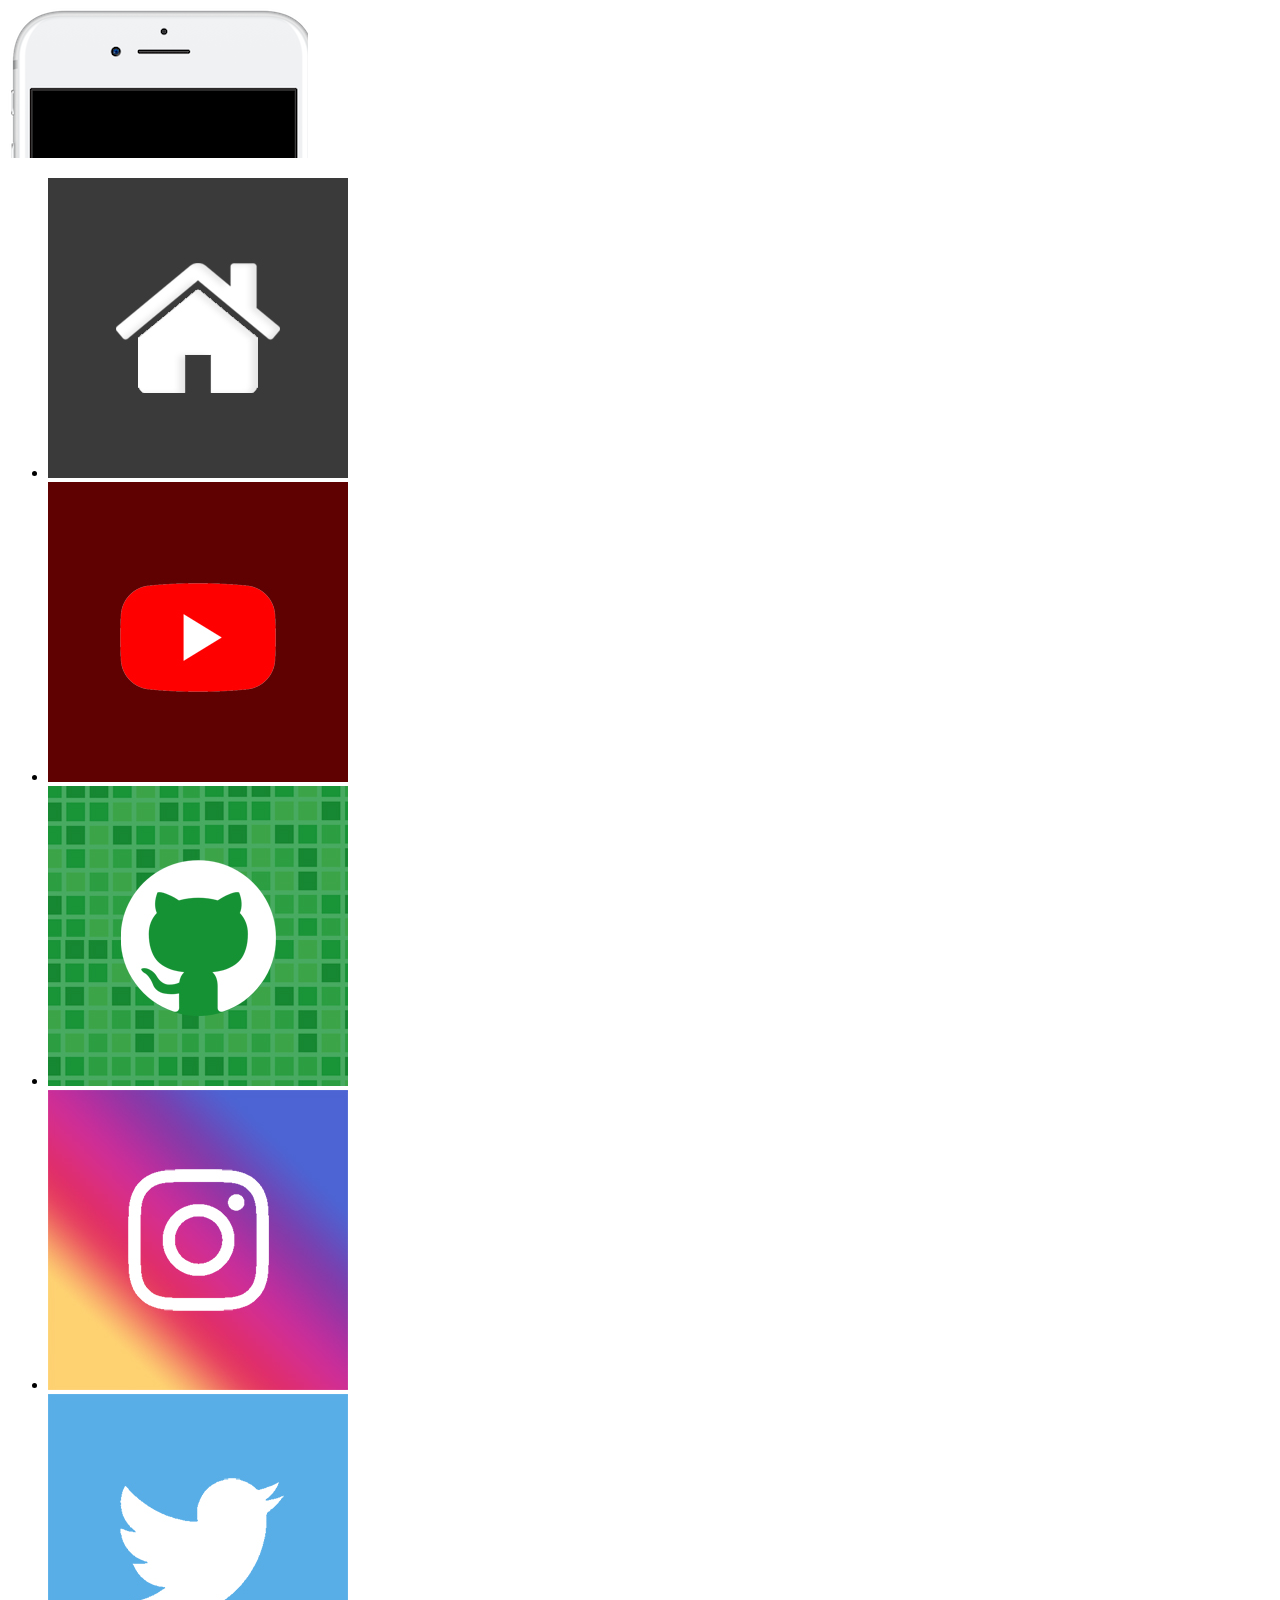
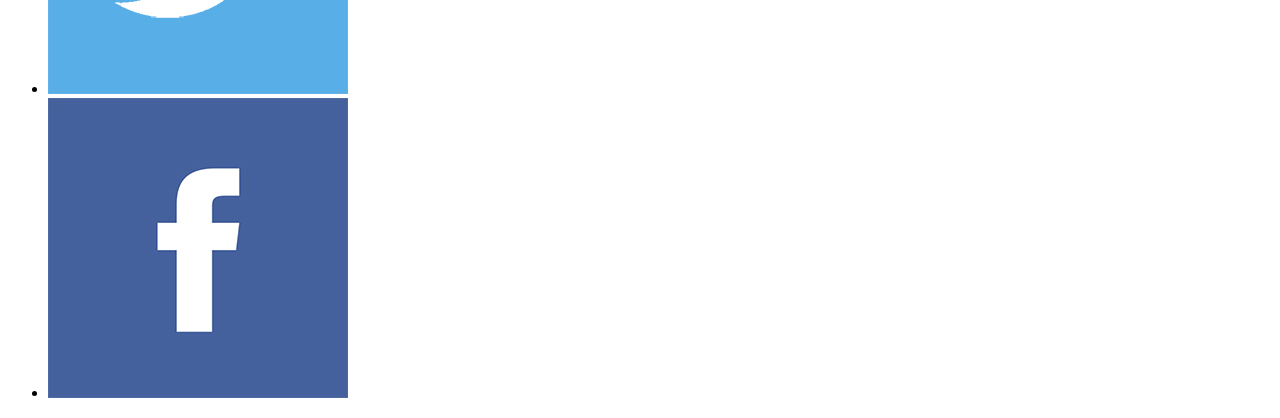
==== index.html @ 10c8401b "." ====
<!DOCTYPE html>
<html lang="pt-br">
<head>
    <meta charset="UTF-8">
    <meta http-equiv="X-UA-Compatible" content="IE=edge">
    <meta name="viewport" content="width=device-width, initial-scale=1.0">
    <title>Projeto Redes Sociais</title>
    <link rel="shortcut icon" href="favicon.ico" type="image/x-icon">
    <link rel="stylesheet" href="../projeto-social/estilos/style.css">
</head>
<body>
    <iframe src="imagens/frame-iphone.png" frameborder="0" name="frame" ></iframe>
        
    </iframe>

    <ul>
        <li><a href="imagens/tela-home.jpg" target="frame"><img src="imagens/logo-home.jpg" alt=""></a></li>
        
        <li><a href="imagens/tela-youtube.png" target="frame"><img src="imagens/logo-youtube.jpg" alt="" > </a></li>
        
        <li><a href="imagens/tela-github.jpg" target="frame"> <img src="imagens/logo-github.jpg" alt=""></a></li>
        
        <li><a href="imagens/tela-instagram.jpg" target="frame"> <img src="imagens/logo-instagram.jpg" alt="" > </a></li>
        
        <li><a href="imagens/tela-twitter.jpg" target="frame"> <img src="imagens/logo-twitter.jpg" alt=""></a></li>
        
        <li><a href="imagens/tela-facebook.jpg" target="frame"> <img src="imagens/logo-facebook.jpg" alt=""></a></li>
    </ul>
</body>
</html>
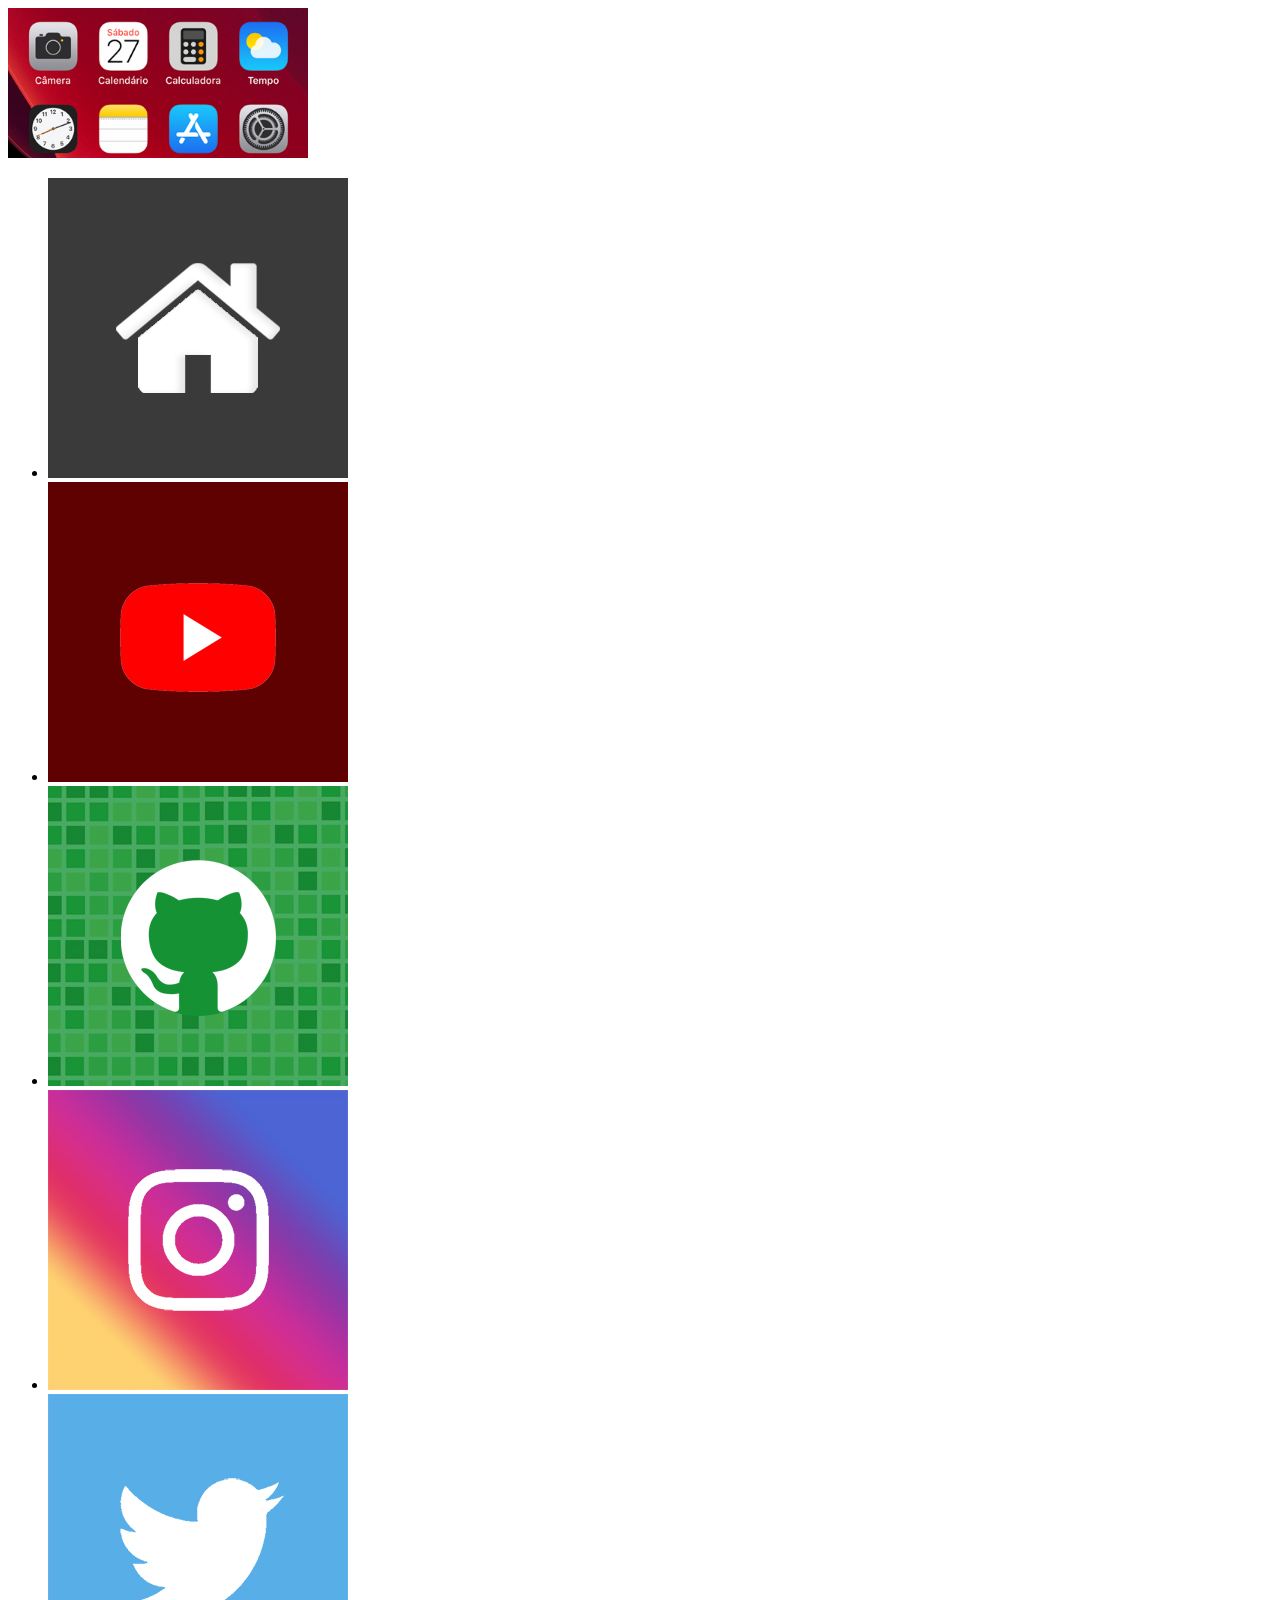
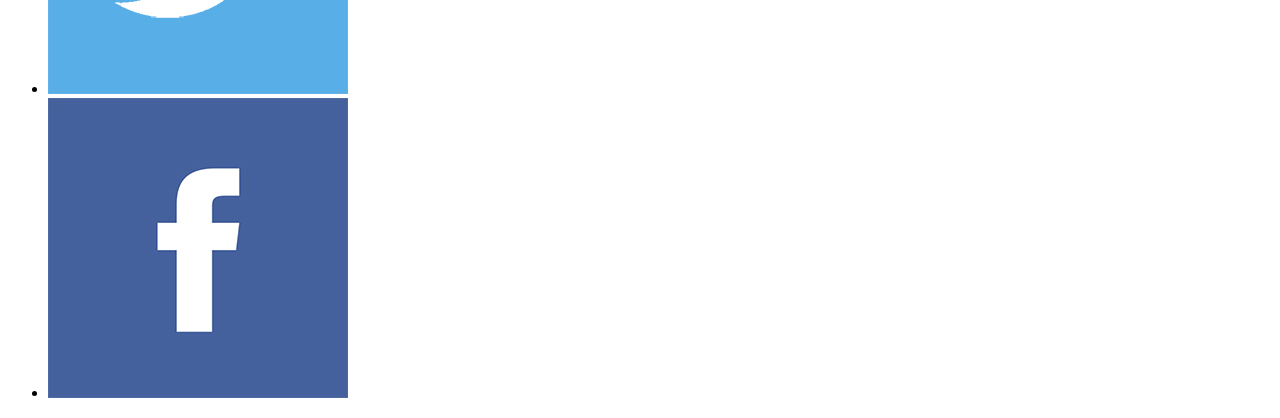
==== commit 1aaf4892: "." ====
--- a/index.html
+++ b/index.html
@@ -9,22 +9,25 @@
     <link rel="stylesheet" href="../projeto-social/estilos/style.css">
 </head>
 <body>
-    <iframe src="imagens/frame-iphone.png" frameborder="0" name="frame" ></iframe>
-        
-    </iframe>
-
-    <ul>
-        <li><a href="imagens/tela-home.jpg" target="frame"><img src="imagens/logo-home.jpg" alt=""></a></li>
-        
-        <li><a href="imagens/tela-youtube.png" target="frame"><img src="imagens/logo-youtube.jpg" alt="" > </a></li>
-        
-        <li><a href="imagens/tela-github.jpg" target="frame"> <img src="imagens/logo-github.jpg" alt=""></a></li>
-        
-        <li><a href="imagens/tela-instagram.jpg" target="frame"> <img src="imagens/logo-instagram.jpg" alt="" > </a></li>
-        
-        <li><a href="imagens/tela-twitter.jpg" target="frame"> <img src="imagens/logo-twitter.jpg" alt=""></a></li>
-        
-        <li><a href="imagens/tela-facebook.jpg" target="frame"> <img src="imagens/logo-facebook.jpg" alt=""></a></li>
-    </ul>
+    <main>
+        <div class="tele">
+           <iframe src="home.html" frameborder="0" name="frame"></iframe>
+        </div>
+        <div class="rede">
+            <ul>
+                <li><a href="home.html" target="frame"><img src="imagens/logo-home.jpg" alt=""></a></li>
+            
+                <li><a href="youtube.html" target="frame"><img src="imagens/logo-youtube.jpg" alt="" > </a></li>
+            
+                <li><a href="github.html" target="frame"> <img src="imagens/logo-github.jpg" alt=""></a></li>
+            
+                <li><a href="insta.html" target="frame"> <img src="imagens/logo-instagram.jpg" alt="" > </a></li>
+            
+                <li><a href="twitter.html" target="frame"> <img src="imagens/logo-twitter.jpg" alt=""></a></li>
+            
+                <li><a href="face.html" target="frame"> <img src="imagens/logo-facebook.jpg" alt=""></a></li>
+            </ul>
+        </div>
+    </main>
 </body>
 </html>